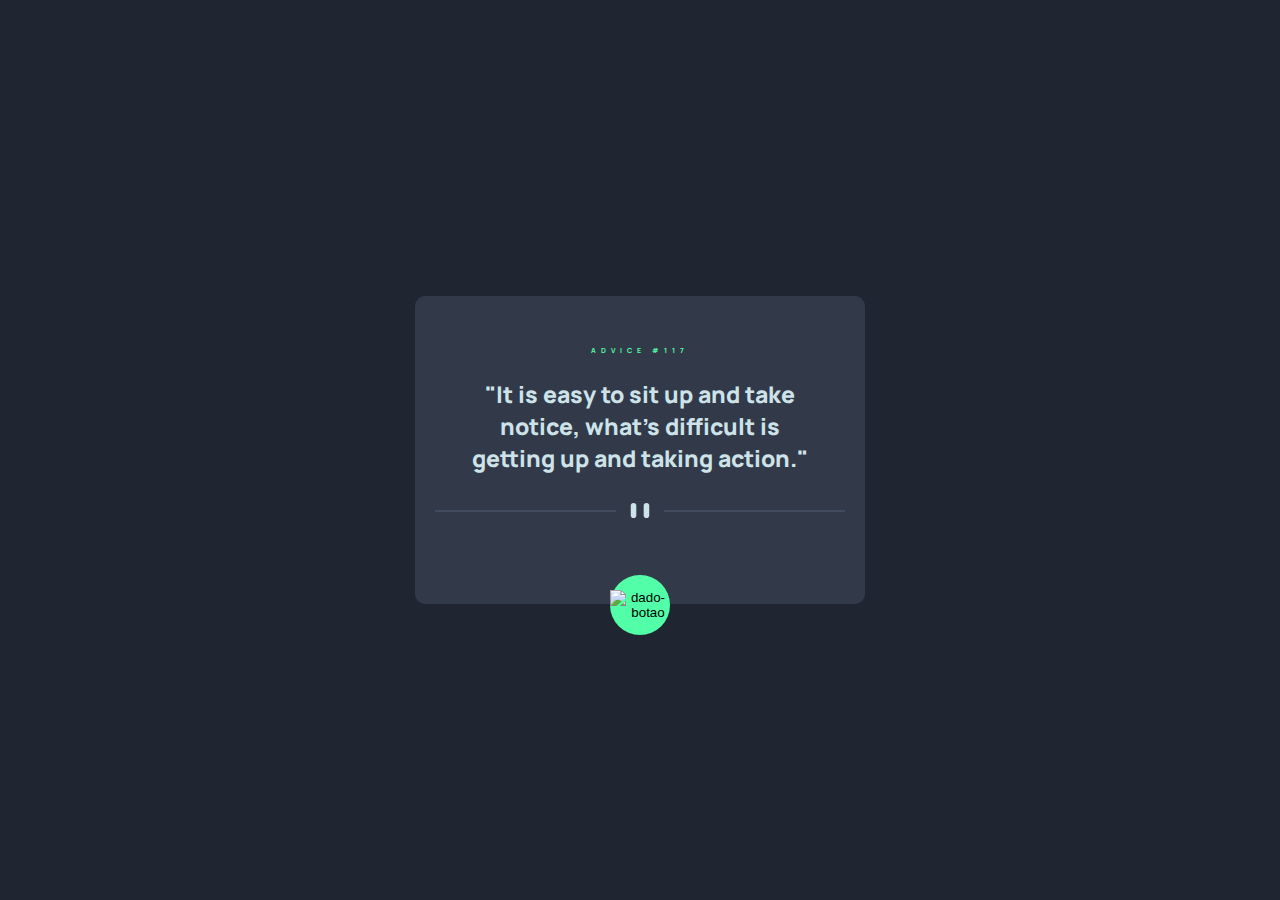
==== gereador-de-conselhos/index.html @ da6bbcd2 "add mais um exercicio" ====
<!DOCTYPE html>
<html lang="en">
<head>
    <meta charset="UTF-8">
    <meta name="viewport" content="width=device-width, initial-scale=1.0">
    <meta name="description" content="Gerenciador de Conselhos">
    <link rel="shortcut icon" href="./src/image/favicon-32x32.png" type="image/x-icon">
    <link rel="stylesheet" href="./src/css/reset.css">
    <link rel="stylesheet" href="./src/css/variables.css">
    <link rel="stylesheet" href="./src/css/style.css">

    <link rel="preconnect" href="https://fonts.googleapis.com">
    <link rel="preconnect" href="https://fonts.gstatic.com" crossorigin>
    <link href="https://fonts.googleapis.com/css2?family=Manrope:wght@200..800&display=swap" rel="stylesheet">
    <title>Gerenciador de Conselhos</title>
</head>
<body>
    <main class="card">
        <h1 class="title">ADVICE #117</h1>
            
            <p class="conselho">"It is easy to sit up and take notice, what's difficult is getting up and taking action." </p>
            
            <picture>
                <source srcset="./src/image/pattern-divider-mobile.svg" media="(max-width: 768px)">
                <img class="divisor-1" src="./src/image/pattern-divider-desktop.svg" alt="Pattern divider">
            </picture>

            <button class="button-card">
                <img src="/src/image/icon-dice.svg" alt="dado-botao">
            </button>
    </main>
</body>
</html>
---- gereador-de-conselhos/src/css/variables.css ----
:root {
    --cor-de-fundo:hsl(218, 23%, 16%);
    --Cor-do-card: hsl(217, 19%, 24%);

    --Cor-do-texto: hsl(193, 38%, 86%);
    --botão-do-card-e-texto: hsl(150, 100%, 66%);
}
---- gereador-de-conselhos/src/css/style.css ----
body {
    font-size: 20px;
    font-weight: 800;
    background-color: var(--cor-de-fundo);
    display: flex;
    justify-content: center;
    align-items: center;
    height: 100vh;
    font-family: "Manrope", sans-serif;
}


.card {
    display: flex;
    flex-direction: column;
    align-items: center;
    background-color: var(--Cor-do-card);
    border-radius: 10px;
    padding: 20px;
    width: 450px;
}

.card .title {
    color: var(--botão-do-card-e-texto);
    text-transform: uppercase;
    letter-spacing: 5px;
    font-size: 7px;
    margin-top: 30px;
}

.card .conselho {
    color: var(--Cor-do-texto);
    padding: 23px;
    font-size: 23px;
    text-align: center;
    
}



.card .divisor-1 {
    width: 100%;
}

.button-card {
    background-color: var(--botão-do-card-e-texto);
    border-radius: 50%;
    width: 60px;
    height: 60px;
    border: none;
    transform: translateY(85%);
}

.card .button-card:hover {
    box-shadow: 0 5px 15px var(--botão-do-card-e-texto);
    cursor: pointer;
}
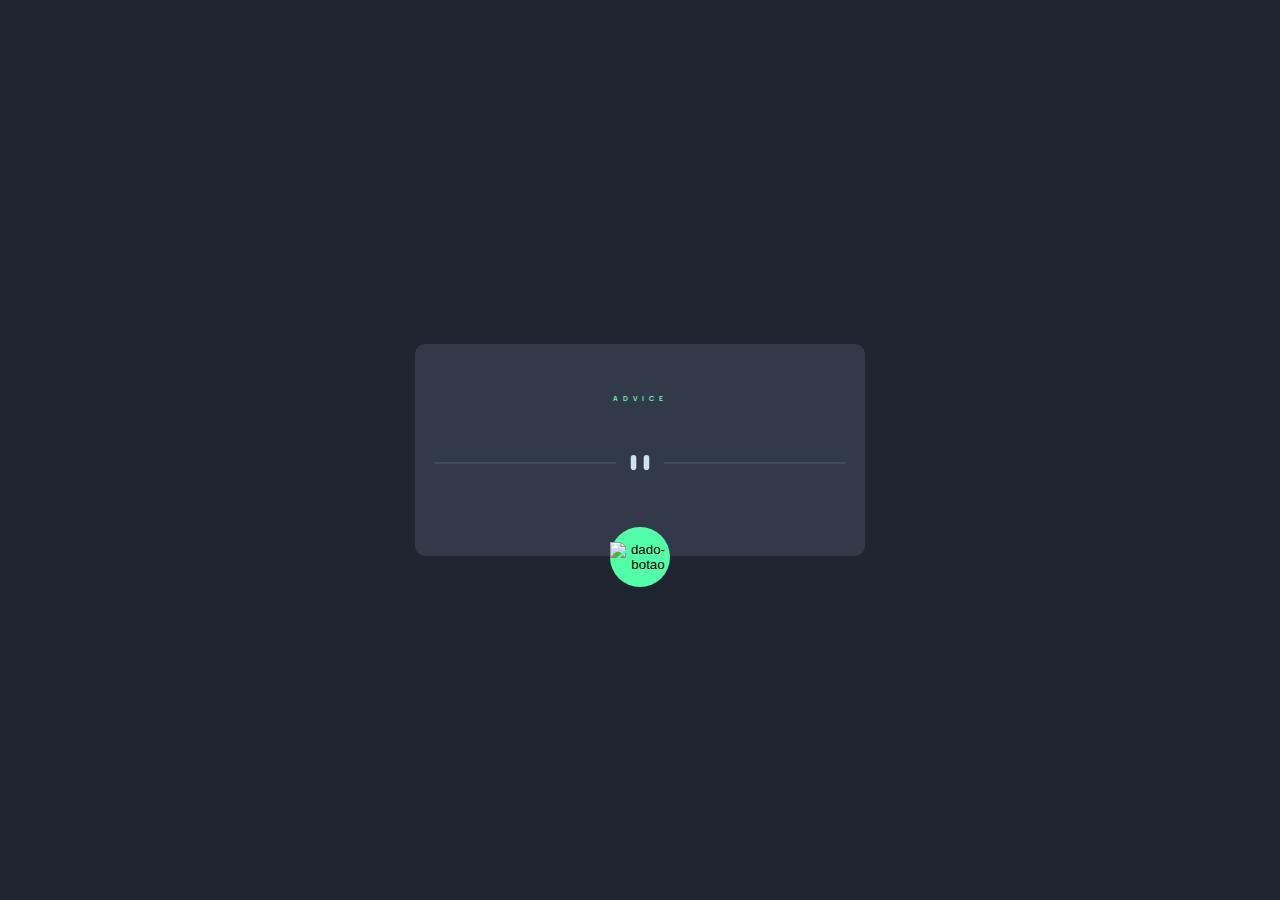
==== commit 5e6d4559: "Colocando funcionabilidade no botão e consumindo uma API de gerar conselhos" ====
--- a/gereador-de-conselhos/index.html
+++ b/gereador-de-conselhos/index.html
@@ -1,5 +1,6 @@
 <!DOCTYPE html>
 <html lang="en">
+
 <head>
     <meta charset="UTF-8">
     <meta name="viewport" content="width=device-width, initial-scale=1.0">
@@ -14,20 +15,24 @@
     <link href="https://fonts.googleapis.com/css2?family=Manrope:wght@200..800&display=swap" rel="stylesheet">
     <title>Gerenciador de Conselhos</title>
 </head>
+
 <body>
     <main class="card">
-        <h1 class="title">ADVICE #117</h1>
-            
-            <p class="conselho">"It is easy to sit up and take notice, what's difficult is getting up and taking action." </p>
-            
-            <picture>
-                <source srcset="./src/image/pattern-divider-mobile.svg" media="(max-width: 768px)">
-                <img class="divisor-1" src="./src/image/pattern-divider-desktop.svg" alt="Pattern divider">
-            </picture>
+        <h1 class="title">ADVICE <span id="conselho"></span></h1>
 
-            <button class="button-card">
-                <img src="/src/image/icon-dice.svg" alt="dado-botao">
-            </button>
+        <p id="conselho-descricao" class="conselho"></p>
+
+        <picture>
+            <source srcset="./src/image/pattern-divider-mobile.svg" media="(max-width: 768px)">
+            <img class="divisor-1" src="./src/image/pattern-divider-desktop.svg" alt="Pattern divider">
+        </picture>
+        
+        <button id="btn-conselho" class="button-card">
+            <img src="/src/image/icon-dice.svg" alt="dado-botao">
+        </button>
     </main>
+
+    <script src="index.js"></script>
 </body>
+
 </html>